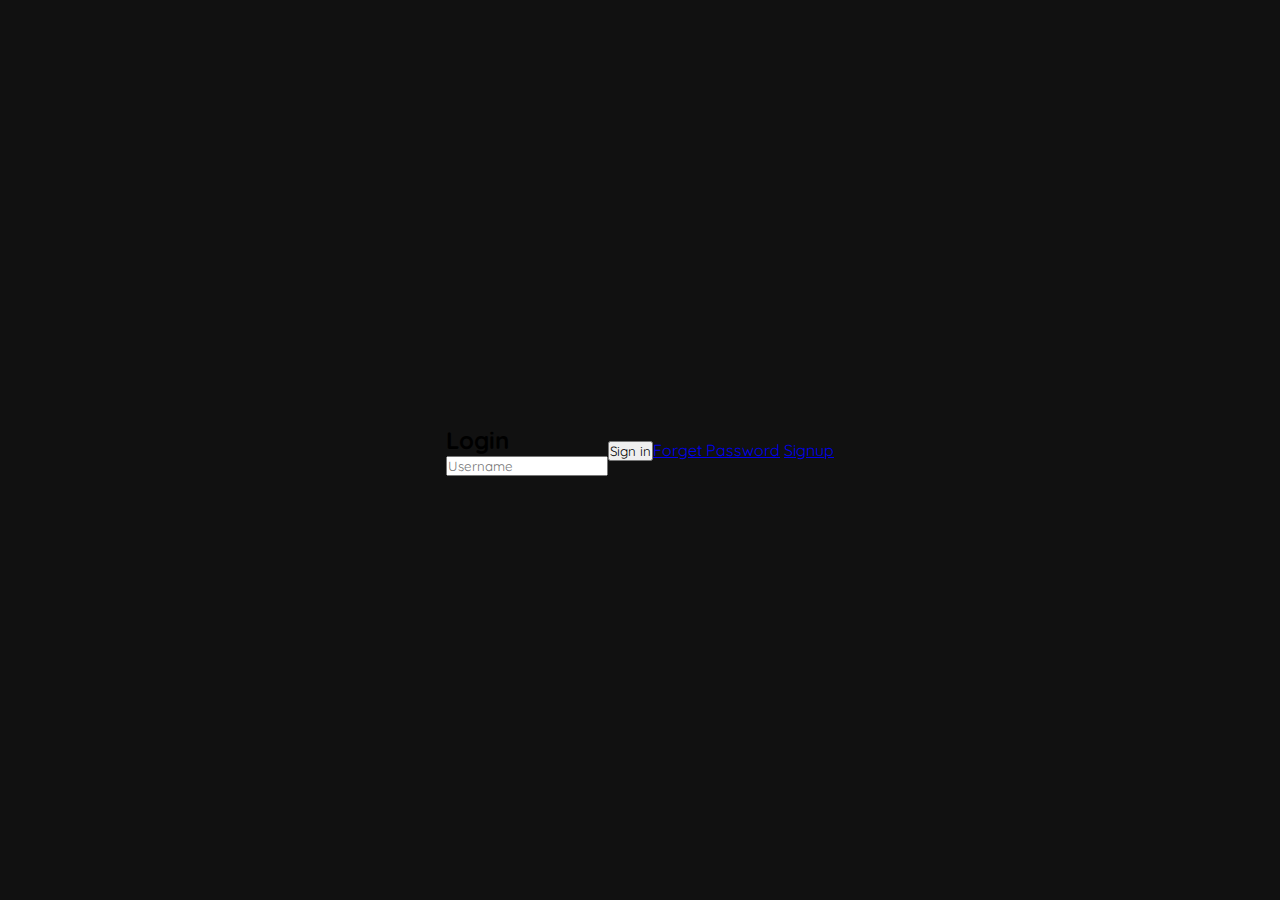
==== PagLogin.html @ c4b788d7 "Primeiro teste" ====
<!DOCTYPE html>
<html lang="en">
<head>
    <meta charset="UTF-8">
    <meta name="viewport" content="width=device-width, initial-scale=1.0">
    <link rel="stylesheet" type="text/css" href="styles.css">
    <title>Página de login</title>
</head>
<body>
    <div class-="ring">
        <i style="--clr:#00ff0a;"></i>
        <i style="--clr:#ff0057;"></i>
        <i style="--clr:#fffd44;"></i>
    <div class="Login"></div>
        <h2>Login</h2>
    <div class="inputBx"></div>
        <input type="text" placeholder="Username">
    </div>
    <div class="inputBx">
        <input type="submit" value="Sign in">
    </div>
<div class="links">
<a href="#">Forget Password</a>
<a href="#">Signup</a>

</div>
</div>
    
</body>
</html>
---- styles.css ----
@import url("httos://fonts.googleapis.com/css2?family=Quicksand:wght@300@display=swap");

* {
margin: 0;
padding: 0;
box-sizing: border-box;
font-family: "Quicksand", sans-serif;
}

body {
    display: flex;
    justify-content: center;
    align-items: center;
    min-height: 100vh;
    background: #111;
    width: 100%;
    overflow: hidden;

    
}
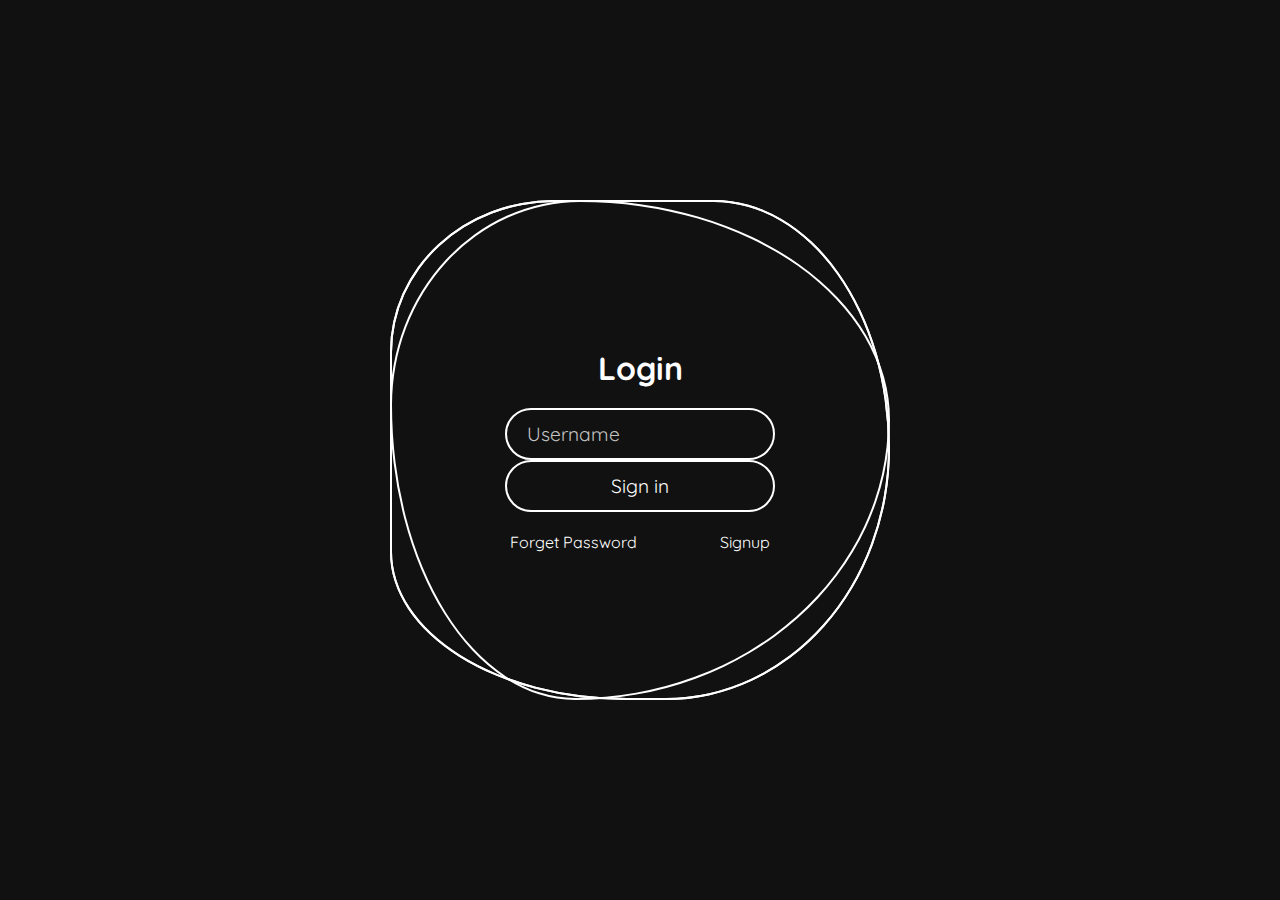
==== commit 692c58d0: "Finalizando projeto" ====
--- a/PagLogin.html
+++ b/PagLogin.html
@@ -7,24 +7,24 @@
     <title>Página de login</title>
 </head>
 <body>
-    <div class-="ring">
+    <div class="ring">
         <i style="--clr:#00ff0a;"></i>
         <i style="--clr:#ff0057;"></i>
         <i style="--clr:#fffd44;"></i>
-    <div class="Login"></div>
-        <h2>Login</h2>
-    <div class="inputBx"></div>
-        <input type="text" placeholder="Username">
+        <div class="login">
+            <h2>Login</h2>
+            <form> <div class="inputBx">
+                    <input type="text" placeholder="Username">
+                </div>
+                <div class="inputBx">
+                    <input type="submit" value="Sign in">
+                </div>
+            </form>
+            <div class="links">
+                <a href="#">Forget Password</a>
+                <a href="#">Signup</a>
+            </div>
+        </div>
     </div>
-    <div class="inputBx">
-        <input type="submit" value="Sign in">
-    </div>
-<div class="links">
-<a href="#">Forget Password</a>
-<a href="#">Signup</a>
-
-</div>
-</div>
-    
 </body>
 </html>--- a/styles.css
+++ b/styles.css
@@ -1,4 +1,4 @@
-@import url("httos://fonts.googleapis.com/css2?family=Quicksand:wght@300@display=swap");
+@import url("https://fonts.googleapis.com/css2?family=Quicksand:wght@300@display=swap");
 
 * {
 margin: 0;
@@ -6,7 +6,6 @@
 box-sizing: border-box;
 font-family: "Quicksand", sans-serif;
 }
-
 body {
     display: flex;
     justify-content: center;
@@ -15,6 +14,107 @@
     background: #111;
     width: 100%;
     overflow: hidden;
+}
 
-    
+.ring {
+    position: relative;
+    width: 500px;
+    height: 500px;
+    display: flex;
+    justify-content: center;
+    align-items: center;
 }
+.ring i {
+    position: absolute;
+    inset: 0;
+    border: 2px solid #fff;
+    transition: 0.5s;
+}
+.ring i:nth-child(1) {
+    border-radius: 38% 62% 63% 37% / 41% 44% 56% 59%;
+    animation: animate 6s linear infinite;
+}
+.ring i:nth-child(2) {
+    border-radius: 41% 44% 56% 59% / 38% 62% 63% 37%;
+    animation: animate 4s linear infinite;
+}
+.ring i:nth-child(3) {
+    border-radius: 41% 44% 56% 59% / 38% 62% 63% 37%;
+    animation: animate2 10s linear infinite;
+}
+.ring:hover i{
+border: 6px solid var(--clr);
+filter: drop-shadow(0 0 20px var(--clr));
+}
+@keyframes animate{
+    0% {
+        transform: rotate(0deg);
+    }
+    100% {
+        transform: rotate(360deg);
+    }
+}
+@keyframes animate2 {
+    0% {
+        transform: rotate(360deg);
+    }
+    100% {
+        transform: rotate(0deg);
+    }
+}
+
+.login {
+    position:relative;
+    width: 300px;
+    height:100%;
+    display:flex;
+    justify-content: center;
+    align-items: center;
+    flex-direction: column;
+    gap: 20px;
+}
+.login h2 {
+    font-size: 2em;
+    color: #fff;
+}
+.login .inputBx {
+    position: relative;
+    width: 100%;
+}
+.login .inputBx input {
+    position: relative;
+    width: 100%;
+    padding: 12px 20px;
+    background: transparent;
+    border: 2px solid #fff;
+    border-radius: 40px;
+    font-size: 1.2em;
+    color: #fff;
+    box-shadow: none;
+    outline: none;
+}
+.login .inputBx input [type="submit"] {
+    width: 100%;
+    background: #0078ff;
+    background: linear-gradient(45deg, #ff357a,#fff172);
+    border: none;
+    cursor: pointer;
+}
+.login .inputBx input::placeholder {
+    color: rgba(255, 255, 255, 0.75);
+}
+.login .links {
+    position: relative;
+    width: 100%;
+    display: flex;
+    align-items: center;
+    justify-content: space-between;
+    padding: 0 20px;
+}
+.login .links a {
+    color: #fff;
+    text-decoration: none;
+}
+
+
+
